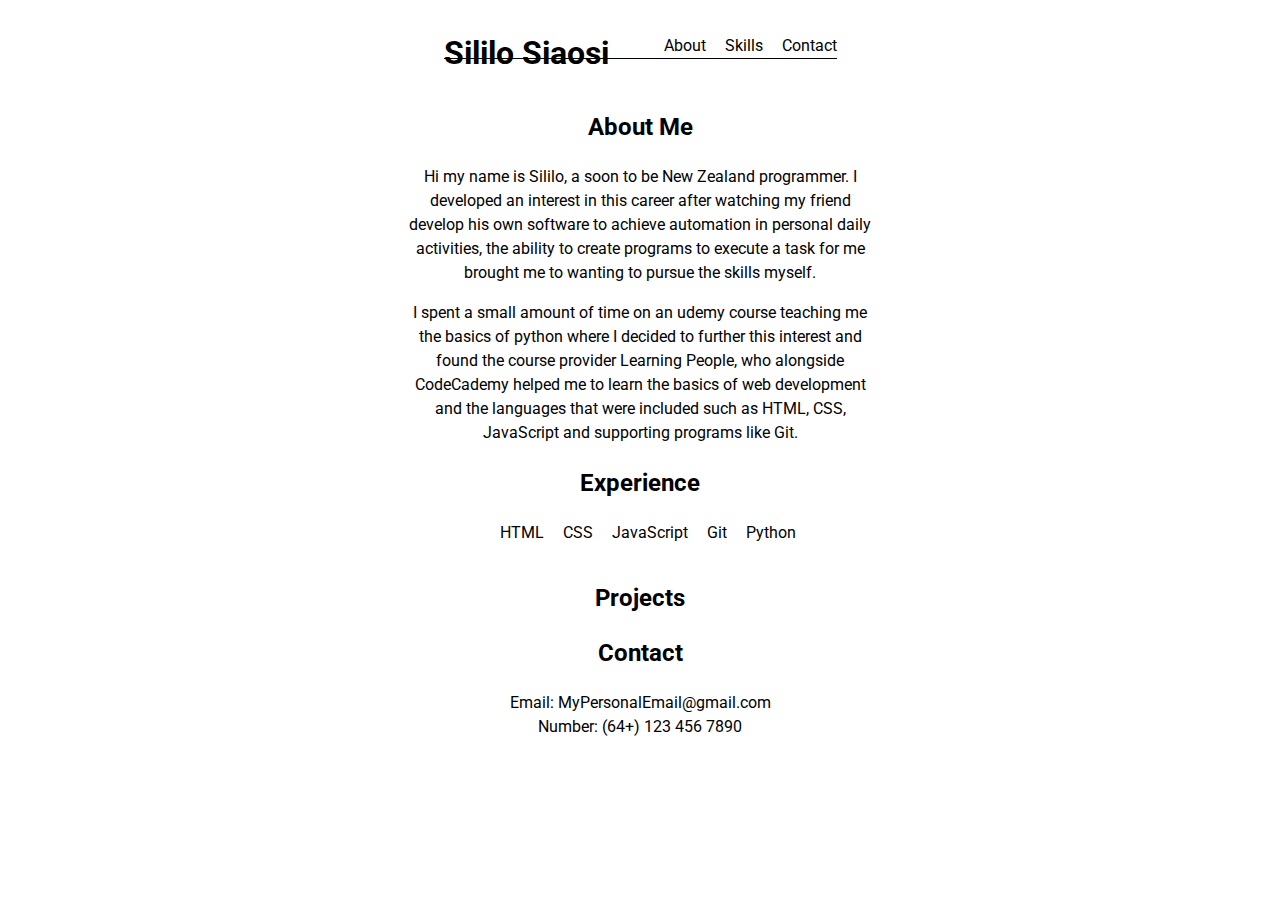
==== index.html @ 0bf4e551 "first commit" ====
<!DOCTYPE html>
<html lang="en">
<head>
    <meta charset="UTF-8">
    <meta http-equiv="X-UA-Compatible" content="IE=edge">
    <meta name="viewport" content="width=device-width, initial-scale=1.0">
    <title>Portfolio</title>
    <link rel="stylesheet" href="./resources/CSS/style.css">
    <link href="https://fonts.googleapis.com/css2?family=Roboto:wght@100;400&family=Sevillana&display=swap" rel="stylesheet">
</head>
<body>
    <nav>
        <h1>Sililo Siaosi</h1>
        <ul>
            <li>About</li>
            <li>Skills</li>
            <li>Contact</li>
        </ul>
    </nav>

    <header>
        <h2>About Me</h2>

        <p>Hi my name is Sililo, a soon to be New Zealand programmer. I developed
            an interest in this career after watching my friend develop his own
            software to achieve automation in personal daily activities, the
            ability to create programs to execute a task for me brought me to
            wanting to pursue the skills myself.</p>
        
        <p>I spent a small amount of time on an udemy course teaching me the basics 
            of python where I decided to further this interest and found the course 
            provider Learning People, who alongside CodeCademy helped me to learn the 
            basics of web development and the languages that were included such as 
            HTML, CSS, JavaScript and supporting programs like Git.</p>
    </header>

    <main>
        <h2>Experience</h2>
        <ul class="languages">
            <li>HTML</li>
            <li>CSS</li>
            <li>JavaScript</li>
            <li>Git</li>
            <li>Python</li>
        </ul>
    </main>

    <section>
        <h2>Projects</h2>
    </section>
    
    <footer>
        <h2>Contact</h2>
        <p>Email: MyPersonalEmail@gmail.com <br> Number: (64+) 123 456 7890</p>
    </footer>
</body>
</html>
---- resources/CSS/style.css ----
* {
    font-family: 'Roboto', sans-serif;
    justify-self: center;
    line-height: 1.5;
}

html {
    width: auto;
    padding-left: 400px;
    padding-right: 400px;

}

nav {
    display: flex;
    justify-content: space-between;
    border-bottom: 1px black solid;
    height: 50px;
}

nav li {
    display: inline-flex;
    padding: 10px 0px 15px 15px;
}

header {
    padding-top: 30px;
    text-align: center;
}

main {
    text-align: center;
}

main ul {
    padding-left: 0px;
}

main li {
    display: inline-block;
    text-align: center;
    padding: 0px 0px 15px 15px;
}

section {
    text-align: center;
}
footer {
    text-align: center;
}

@media only screen and (max-width: 800px) {
    * {
        text-align: left;
    }
    html {
        width: 100%;
        padding: 0px;
    }
    main li {
        padding-left: 0px;
        padding-right: 20px;
    }
}
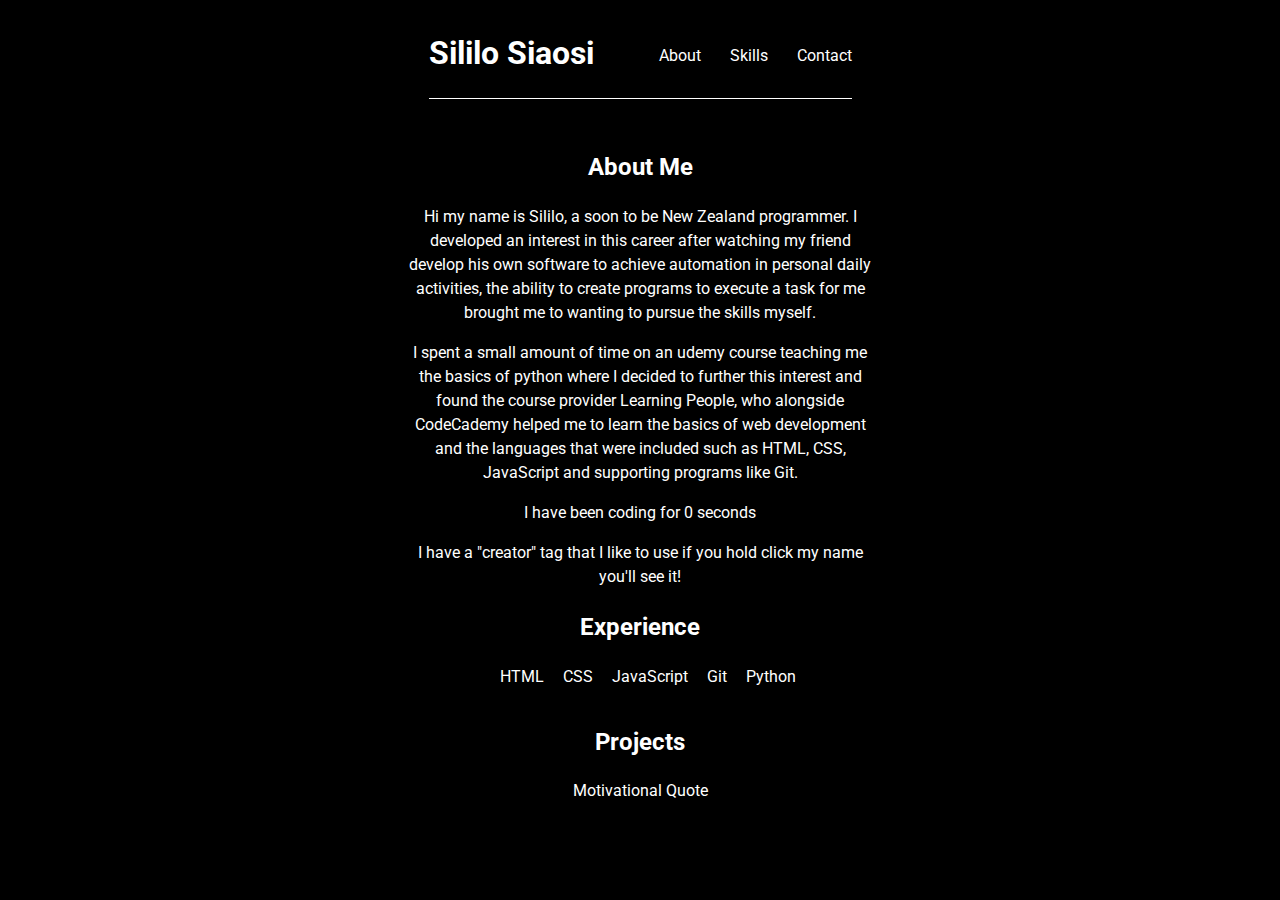
==== commit 47eea03e: "added js interactability" ====
--- a/index.html
+++ b/index.html
@@ -10,7 +10,7 @@
 </head>
 <body>
     <nav>
-        <h1>Sililo Siaosi</h1>
+        <h1 id="name">Sililo Siaosi</h1>
         <ul>
             <li>About</li>
             <li>Skills</li>
@@ -32,10 +32,13 @@
             provider Learning People, who alongside CodeCademy helped me to learn the 
             basics of web development and the languages that were included such as 
             HTML, CSS, JavaScript and supporting programs like Git.</p>
+        <p>I have been coding for <span id="time-container">0</span> seconds</p>
+
+        <p>I have a "creator" tag that I like to use if you hold click my name you'll see it!</p>
     </header>
 
     <main>
-        <h2>Experience</h2>
+        <h2 id="experience">Experience</h2>
         <ul class="languages">
             <li>HTML</li>
             <li>CSS</li>
@@ -47,11 +50,35 @@
 
     <section>
         <h2>Projects</h2>
+        <div class="quote">
+            <p>Motivational Quote</p>
+        </div>
     </section>
+</body>
+  <script>
+    const timeContainer = document.getElementById("time-container");
+    const beginning = "9-17-2022";
+    const dateOfBeginning = new Date(beginning);
+    const intlNumberFormatter = new Intl.NumberFormat("en-US");
+
+    setInterval(() => {
+      const today = new Date();
+      const difference = Math.floor(
+        (today.getTime() - dateOfBeginning.getTime()) / 1000
+      );
+
+      timeContainer.innerText = intlNumberFormatter.format(difference);
+    }, 1000);
     
-    <footer>
-        <h2>Contact</h2>
-        <p>Email: MyPersonalEmail@gmail.com <br> Number: (64+) 123 456 7890</p>
-    </footer>
-</body>
+    const myName = document.getElementById("name")
+    const nameReturn = document.getElementById("name")
+    myName.addEventListener("mousedown",
+     () => {
+        myName.innerHTML = "That Mr J"
+     })
+    myName.addEventListener("mouseup",
+     () => {
+        myName.innerHTML = "Sililo Siaosi"
+     })    
+  </script>
 </html>--- a/resources/CSS/style.css
+++ b/resources/CSS/style.css
@@ -2,25 +2,34 @@
     font-family: 'Roboto', sans-serif;
     justify-self: center;
     line-height: 1.5;
+    color: white;
 }
 
 html {
     width: auto;
     padding-left: 400px;
     padding-right: 400px;
-
+    background-color: black;
 }
 
 nav {
     display: flex;
     justify-content: space-between;
-    border-bottom: 1px black solid;
-    height: 50px;
+    border-bottom: 1px white solid;
+    height: 80px;
+    padding-bottom: 10px;
 }
 
+h1 {
+    font-size: 32px;
+
+}
+h1:hover {
+    cursor: pointer;
+}
 nav li {
     display: inline-flex;
-    padding: 10px 0px 15px 15px;
+    padding: 20px 0px 25px 25px;
 }
 
 header {
@@ -49,7 +58,7 @@
     text-align: center;
 }
 
-@media only screen and (max-width: 800px) {
+@media only screen and (max-width: 1000px) {
     * {
         text-align: left;
     }
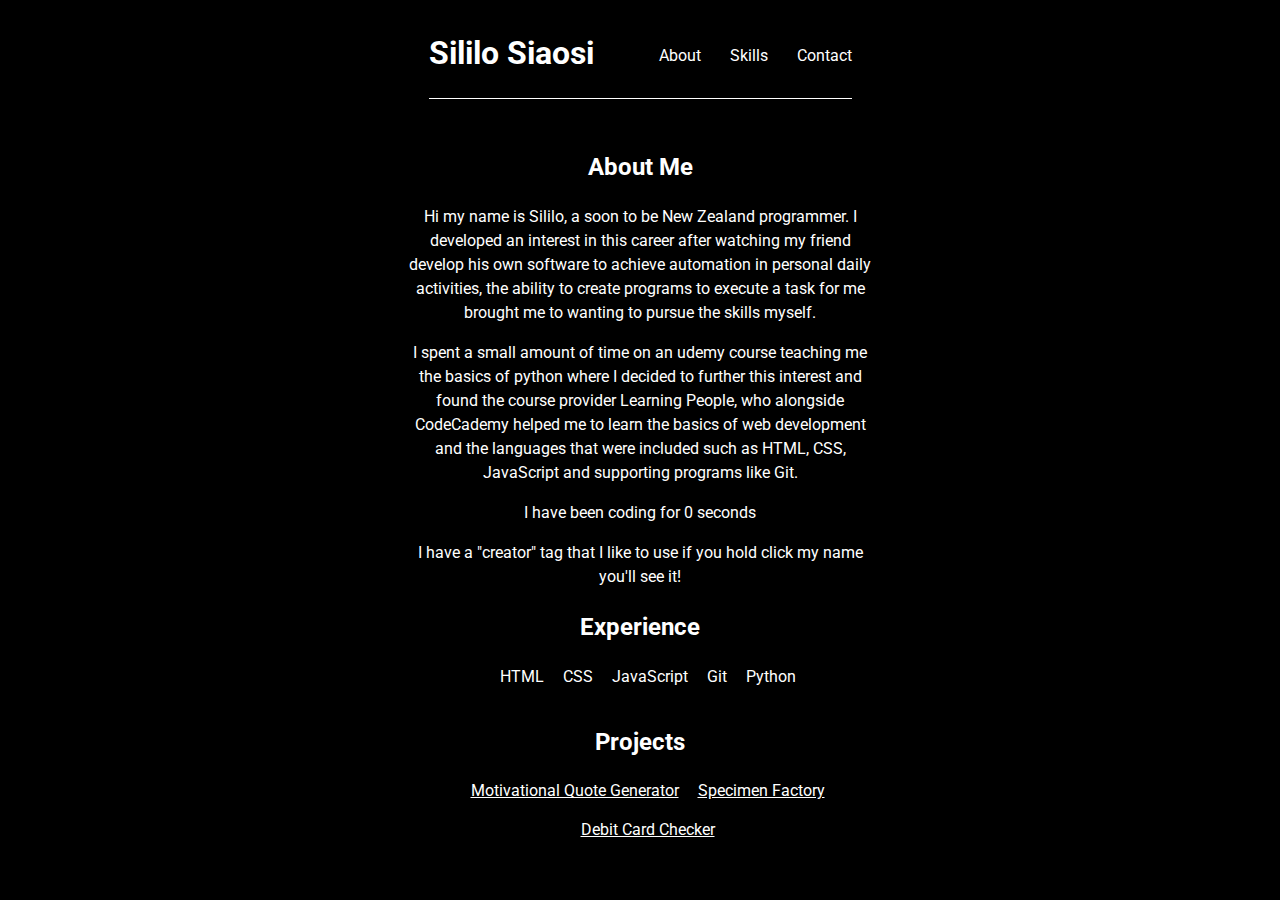
==== commit 29d45342: "Tidied up added contact page" ====
--- a/index.html
+++ b/index.html
@@ -14,7 +14,7 @@
         <ul>
             <li>About</li>
             <li>Skills</li>
-            <li>Contact</li>
+            <a href="./contact.html"><li>Contact</li></a>
         </ul>
     </nav>
 
@@ -34,7 +34,7 @@
             HTML, CSS, JavaScript and supporting programs like Git.</p>
         <p>I have been coding for <span id="time-container">0</span> seconds</p>
 
-        <p>I have a "creator" tag that I like to use if you hold click my name you'll see it!</p>
+        <p aria-hidden="true">I have a "creator" tag that I like to use if you hold click my name you'll see it!</p>
     </header>
 
     <main>
@@ -48,11 +48,13 @@
         </ul>
     </main>
 
-    <section>
+    <section id="projects">
         <h2>Projects</h2>
-        <div class="quote">
-            <p>Motivational Quote</p>
-        </div>
+        <ul class="links">
+            <li><a href="https://github.com/ThatMrJ/Quote-Generator" target="_blank" aria-label="quote generator">Motivational Quote Generator</a></li>
+            <li><a href="https://github.com/ThatMrJ/Specimen" target="_blank" aria-label="Specimen Factory">Specimen Factory</a></li>
+            <li><a href="https://github.com/ThatMrJ/CardChecker.js" target="_blank">Debit Card Checker</a></li>
+        </ul>
     </section>
 </body>
   <script>
@@ -71,7 +73,6 @@
     }, 1000);
     
     const myName = document.getElementById("name")
-    const nameReturn = document.getElementById("name")
     myName.addEventListener("mousedown",
      () => {
         myName.innerHTML = "That Mr J"
--- a/resources/CSS/style.css
+++ b/resources/CSS/style.css
@@ -24,8 +24,13 @@
     font-size: 32px;
 
 }
-h1:hover {
+#name:hover {
     cursor: pointer;
+}
+
+a:hover {
+    color: rgb(30, 135, 170);
+    text-decoration-color: rgb(30, 135, 170);
 }
 nav li {
     display: inline-flex;
@@ -54,6 +59,14 @@
 section {
     text-align: center;
 }
+section ul {
+    padding-left: 0px;
+}
+section li {
+    display: inline-block;
+    text-align: center;
+    padding: 0px 0px 15px 15px;
+}
 footer {
     text-align: center;
 }
